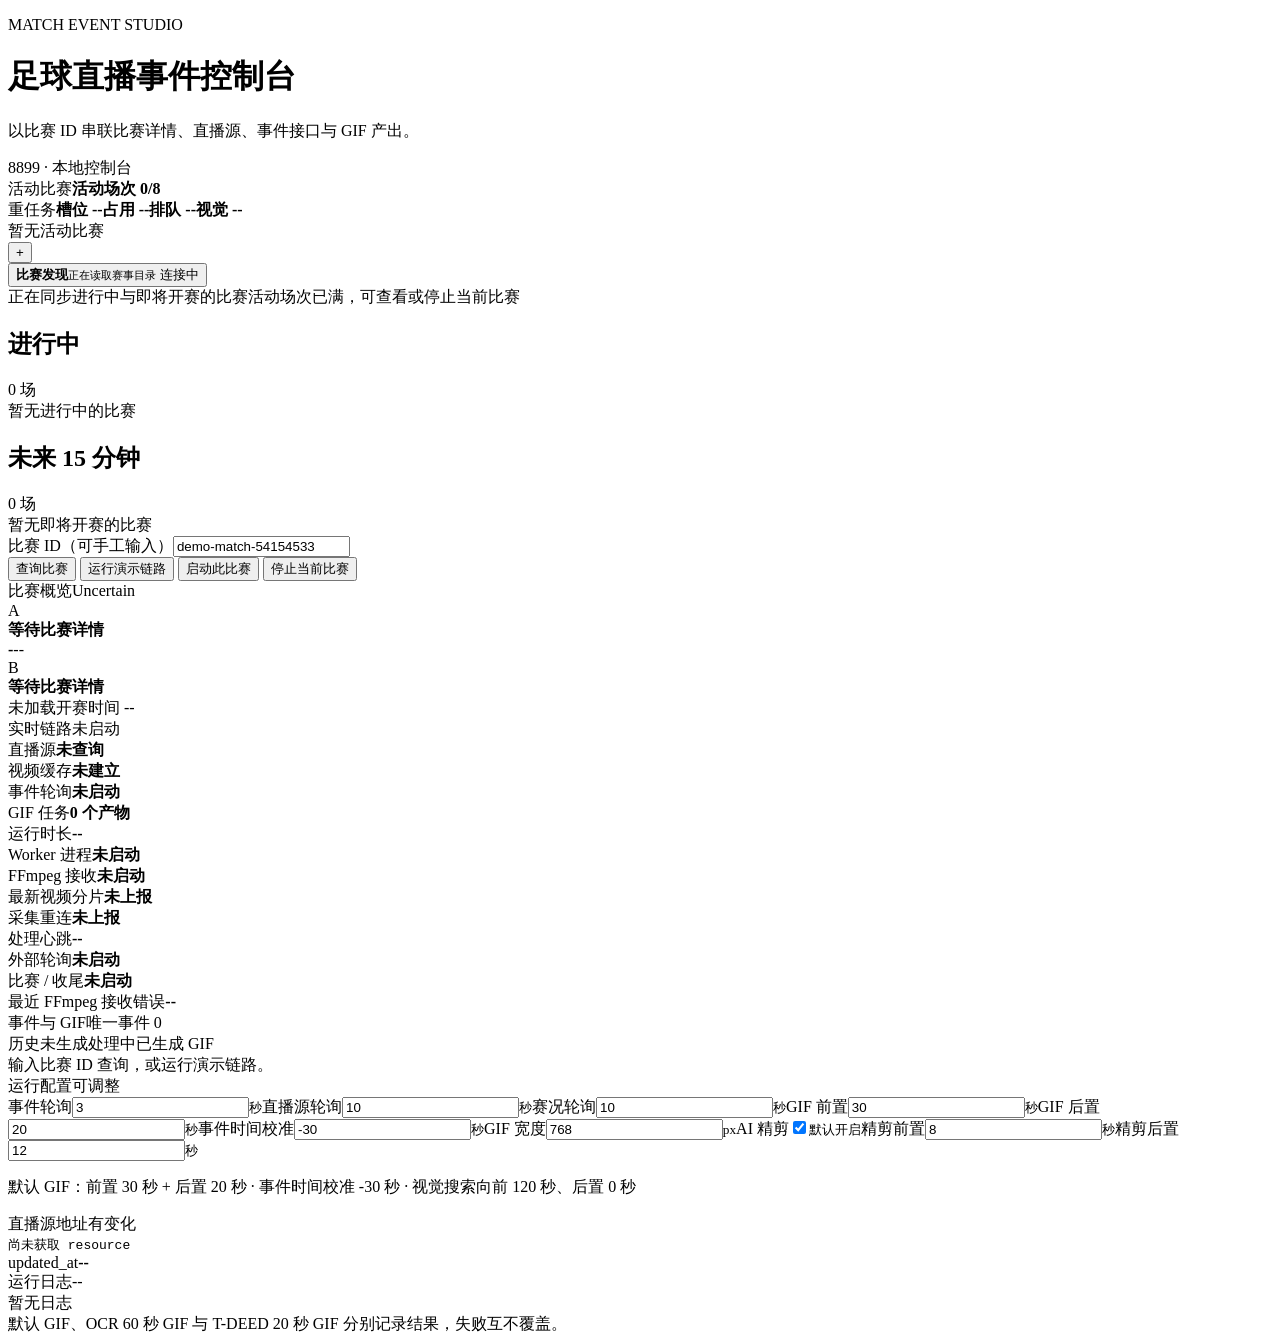
==== dashboard_static/index.html @ 3934698c "Add dual-artifact vision pipeline (OCR + T-DEED), expand pipeline runtime, dashboard, and test cover" ====
<!doctype html>
<html lang="zh-CN">
<head>
  <meta charset="utf-8">
  <meta name="viewport" content="width=device-width,initial-scale=1">
  <title>足球事件 GIF 控制台</title>
  <link rel="stylesheet" href="/static/styles.css">
  <link rel="stylesheet" href="/static/runtime.css">
</head>
<body>
  <main class="shell">
    <header class="topbar">
      <div>
        <p class="eyebrow">MATCH EVENT STUDIO</p>
        <h1>足球直播事件控制台</h1>
        <p class="subhead">以比赛 ID 串联比赛详情、直播源、事件接口与 GIF 产出。</p>
      </div>
      <div class="port-badge"><span class="dot"></span> 8899 · 本地控制台</div>
    </header>

    <section id="active-overview" class="panel activity-overview" aria-labelledby="activity-title">
      <div class="activity-head">
        <div class="activity-title"><span id="activity-title">活动比赛</span><b id="active-capacity">活动场次 0/8</b></div>
        <div id="heavy-task-summary" class="heavy-task-summary unavailable" aria-live="polite">
          <span>重任务</span><b>槽位 --</b><b>占用 --</b><b>排队 --</b><b>视觉 --</b>
        </div>
      </div>
      <div class="active-tabs-row">
        <div id="active-match-tabs" class="active-match-tabs" role="tablist" aria-label="活动比赛">
          <span class="active-tabs-empty">暂无活动比赛</span>
        </div>
        <button id="new-match-btn" class="new-match-button" type="button" aria-label="准备新比赛" title="准备新比赛">+</button>
      </div>
    </section>

    <section id="match-discovery" class="panel discovery-panel">
      <button id="discovery-toggle" class="discovery-toggle" type="button" aria-expanded="true" aria-controls="discovery-body">
        <span class="discovery-heading"><b>比赛发现</b><small id="discovery-summary">正在读取赛事目录</small></span>
        <span class="discovery-toggle-meta"><span id="discovery-health" class="discovery-health loading"><i></i>连接中</span><span class="discovery-chevron" aria-hidden="true"></span></span>
      </button>
      <div id="discovery-body" class="discovery-body">
        <div class="discovery-status-line"><span id="discovery-detail">正在同步进行中与即将开赛的比赛</span><span id="discovery-lock" class="discovery-lock hidden">活动场次已满，可查看或停止当前比赛</span></div>
        <div class="discovery-groups">
          <section class="discovery-group" aria-labelledby="playing-title">
            <div class="discovery-group-head"><h2 id="playing-title">进行中</h2><span id="playing-count">0 场</span></div>
            <div id="playing-matches" class="discovery-list"><div class="discovery-empty">暂无进行中的比赛</div></div>
          </section>
          <section class="discovery-group" aria-labelledby="upcoming-title">
            <div class="discovery-group-head"><h2 id="upcoming-title">未来 15 分钟</h2><span id="upcoming-count">0 场</span></div>
            <div id="upcoming-matches" class="discovery-list"><div class="discovery-empty">暂无即将开赛的比赛</div></div>
          </section>
        </div>
      </div>
    </section>

    <section class="control-panel">
      <div class="field wide"><label for="match-id">比赛 ID（可手工输入）</label><input id="match-id" value="demo-match-54154533" placeholder="从上方选择或输入真实 match_id"></div>
      <button id="load-btn" class="button secondary">查询比赛</button>
      <button id="demo-btn" class="button ghost">运行演示链路</button>
      <button id="start-btn" class="button primary">启动此比赛</button>
      <button id="stop-btn" class="button danger">停止当前比赛</button>
    </section>

    <div id="selection-hint" class="selection-hint hidden"></div>

    <div id="notice" class="notice hidden"></div>

    <section class="hero-grid">
      <article class="match-card panel">
        <div class="panel-head"><span>比赛概览</span><span id="match-status" class="status-pill uncertain">Uncertain</span></div>
        <div class="teams"><div class="team"><div id="team-a-logo" class="logo-placeholder">A</div><strong id="team-a">等待比赛详情</strong></div><div class="score"><b id="score">-</b><span id="match-minute">--</span></div><div class="team"><div id="team-b-logo" class="logo-placeholder">B</div><strong id="team-b">等待比赛详情</strong></div></div>
        <div class="match-meta"><span id="competition">未加载</span><span id="start-play">开赛时间 --</span></div>
      </article>
      <article class="panel health-card">
        <div class="panel-head"><span>实时链路</span><span id="worker-status" class="runtime-badge idle"><i></i>未启动</span></div>
        <div class="pipeline-steps">
          <div id="source-step" class="pipeline-step"><i></i><span>直播源</span><b id="source-health">未查询</b></div>
          <div id="buffer-step" class="pipeline-step"><i></i><span>视频缓存</span><b id="buffer-health">未建立</b></div>
          <div id="event-step" class="pipeline-step"><i></i><span>事件轮询</span><b id="event-health">未启动</b></div>
          <div id="gif-step" class="pipeline-step"><i></i><span>GIF 任务</span><b id="gif-health">0 个产物</b></div>
        </div>
        <div class="runtime-proof">
          <div><span>运行时长</span><b id="runtime-elapsed">--</b></div>
          <div><span>Worker 进程</span><b id="worker-process-health">未启动</b></div>
          <div><span>FFmpeg 接收</span><b id="ingest-health">未启动</b></div>
          <div><span>最新视频分片</span><b id="segment-age-health">未上报</b></div>
          <div><span>采集重连</span><b id="reconnect-health">未上报</b></div>
          <div><span>处理心跳</span><b id="heartbeat-at">--</b></div>
          <div><span>外部轮询</span><b id="polling-health">未启动</b></div>
          <div><span>比赛 / 收尾</span><b id="lifecycle-health">未启动</b></div>
        </div>
        <div id="ingest-error-message" class="ingest-error-message hidden"><span>最近 FFmpeg 接收错误</span><b id="ingest-error">--</b></div>
        <div id="runtime-message" class="runtime-message hidden"></div>
      </article>
    </section>

    <section class="content-grid">
      <article class="panel events-panel"><div class="panel-head"><span>事件与 GIF</span><span id="event-count" class="muted">唯一事件 0</span></div><div class="event-legend"><span><i class="history-dot"></i>历史未生成</span><span><i class="task-dot"></i>处理中</span><span><i class="ready-dot"></i>已生成 GIF</span></div><div id="events" class="events-list"><div class="empty">输入比赛 ID 查询，或运行演示链路。</div></div></article>
      <aside class="side-stack">
        <article class="panel settings"><div class="panel-head"><span>运行配置</span><span class="muted">可调整</span></div><div class="settings-grid"><label>事件轮询<input id="event-poll" type="number" value="3" min="1" step="1"><small>秒</small></label><label>直播源轮询<input id="source-poll" type="number" value="10" min="1" step="1"><small>秒</small></label><label>赛况轮询<input id="detail-poll" type="number" value="10" min="1" step="1"><small>秒</small></label><label>GIF 前置<input id="before" type="number" value="30" min="0" step="1"><small>秒</small></label><label>GIF 后置<input id="after" type="number" value="20" min="1" step="1"><small>秒</small></label><label>事件时间校准<input id="event-offset" type="number" value="-30" step="0.5"><small>秒</small></label><label>GIF 宽度<input id="width" type="number" value="768" min="160" step="16"><small>px</small></label><label class="vision-toggle">AI 精剪<input id="vision-enabled" type="checkbox" checked><small id="vision-state">默认开启</small></label><label>精剪前置<input id="vision-before" type="number" value="8" min="0" step="1"><small>秒</small></label><label>精剪后置<input id="vision-after" type="number" value="12" min="1" step="1"><small>秒</small></label></div><p class="config-note">默认 GIF：前置 30 秒 + 后置 20 秒 · 事件时间校准 -30 秒 · 视觉搜索向前 120 秒、后置 0 秒</p></article>
        <article class="panel source-panel"><div class="panel-head"><span>直播源</span><span id="source-change" class="warning hidden">地址有变化</span></div><code id="resource">尚未获取 resource</code><div class="source-meta"><span>updated_at</span><b id="updated-at">--</b></div></article>
      </aside>
    </section>

    <section class="panel logs-panel"><div class="panel-head"><span>运行日志</span><span id="last-refresh" class="muted">--</span></div><div id="logs" class="logs"><div class="empty">暂无日志</div></div></section>
    <footer>默认 GIF、OCR 60 秒 GIF 与 T-DEED 20 秒 GIF 分别记录结果，失败互不覆盖。</footer>
  </main>
  <script src="/static/app.js"></script>
</body>
</html>
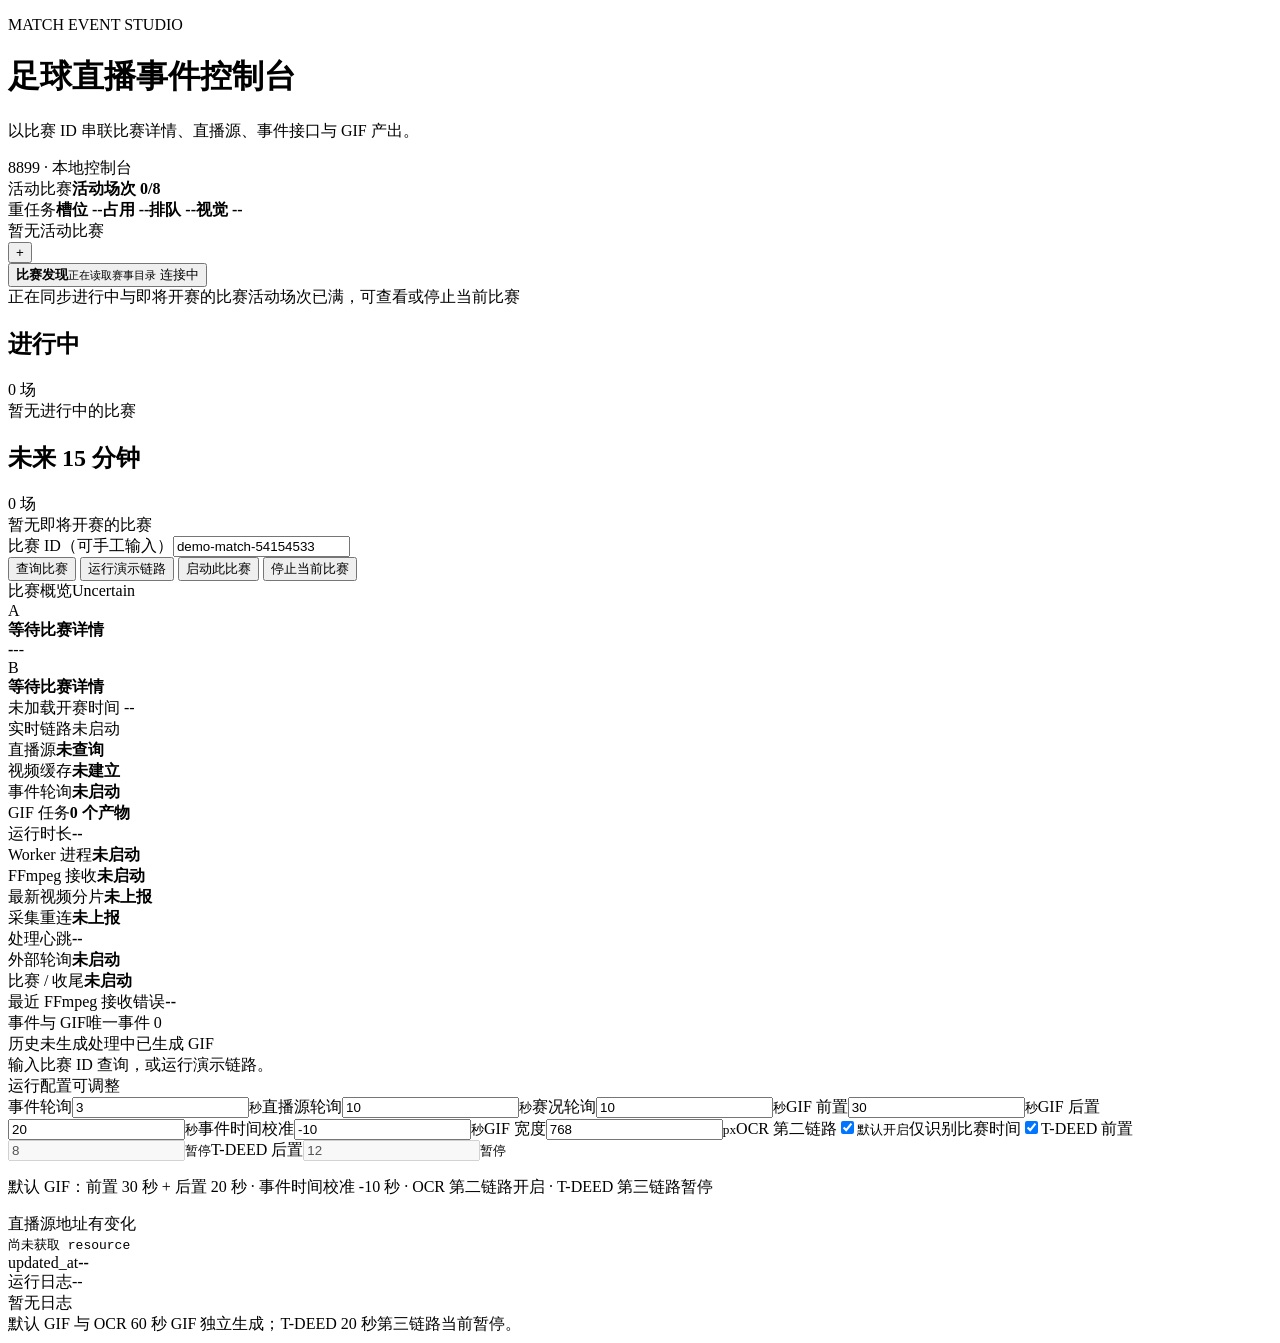
==== commit e1855fa1: "Enhance OCR progressive scan with adaptive deadline policies and comprehensive error handling - Add " ====
--- a/dashboard_static/index.html
+++ b/dashboard_static/index.html
@@ -97,13 +97,13 @@
     <section class="content-grid">
       <article class="panel events-panel"><div class="panel-head"><span>事件与 GIF</span><span id="event-count" class="muted">唯一事件 0</span></div><div class="event-legend"><span><i class="history-dot"></i>历史未生成</span><span><i class="task-dot"></i>处理中</span><span><i class="ready-dot"></i>已生成 GIF</span></div><div id="events" class="events-list"><div class="empty">输入比赛 ID 查询，或运行演示链路。</div></div></article>
       <aside class="side-stack">
-        <article class="panel settings"><div class="panel-head"><span>运行配置</span><span class="muted">可调整</span></div><div class="settings-grid"><label>事件轮询<input id="event-poll" type="number" value="3" min="1" step="1"><small>秒</small></label><label>直播源轮询<input id="source-poll" type="number" value="10" min="1" step="1"><small>秒</small></label><label>赛况轮询<input id="detail-poll" type="number" value="10" min="1" step="1"><small>秒</small></label><label>GIF 前置<input id="before" type="number" value="30" min="0" step="1"><small>秒</small></label><label>GIF 后置<input id="after" type="number" value="20" min="1" step="1"><small>秒</small></label><label>事件时间校准<input id="event-offset" type="number" value="-30" step="0.5"><small>秒</small></label><label>GIF 宽度<input id="width" type="number" value="768" min="160" step="16"><small>px</small></label><label class="vision-toggle">AI 精剪<input id="vision-enabled" type="checkbox" checked><small id="vision-state">默认开启</small></label><label>精剪前置<input id="vision-before" type="number" value="8" min="0" step="1"><small>秒</small></label><label>精剪后置<input id="vision-after" type="number" value="12" min="1" step="1"><small>秒</small></label></div><p class="config-note">默认 GIF：前置 30 秒 + 后置 20 秒 · 事件时间校准 -30 秒 · 视觉搜索向前 120 秒、后置 0 秒</p></article>
+        <article class="panel settings"><div class="panel-head"><span>运行配置</span><span class="muted">可调整</span></div><div class="settings-grid"><label>事件轮询<input id="event-poll" type="number" value="3" min="1" step="1"><small>秒</small></label><label>直播源轮询<input id="source-poll" type="number" value="10" min="1" step="1"><small>秒</small></label><label>赛况轮询<input id="detail-poll" type="number" value="10" min="1" step="1"><small>秒</small></label><label>GIF 前置<input id="before" type="number" value="30" min="0" step="1"><small>秒</small></label><label>GIF 后置<input id="after" type="number" value="20" min="1" step="1"><small>秒</small></label><label>事件时间校准<input id="event-offset" type="number" value="-10" step="0.5"><small>秒</small></label><label>GIF 宽度<input id="width" type="number" value="768" min="160" step="16"><small>px</small></label><label class="vision-toggle">OCR 第二链路<input id="vision-enabled" type="checkbox" checked><small id="vision-state">默认开启</small></label><label class="vision-toggle">仅识别比赛时间<input id="vision-clock-only" type="checkbox" checked><small id="vision-clock-only-state"></small></label><label>T-DEED 前置<input id="vision-before" type="number" value="8" min="0" step="1" disabled><small>暂停</small></label><label>T-DEED 后置<input id="vision-after" type="number" value="12" min="1" step="1" disabled><small>暂停</small></label></div><p class="config-note">默认 GIF：前置 30 秒 + 后置 20 秒 · 事件时间校准 -10 秒 · OCR 第二链路开启 · T-DEED 第三链路暂停</p></article>
         <article class="panel source-panel"><div class="panel-head"><span>直播源</span><span id="source-change" class="warning hidden">地址有变化</span></div><code id="resource">尚未获取 resource</code><div class="source-meta"><span>updated_at</span><b id="updated-at">--</b></div></article>
       </aside>
     </section>
 
     <section class="panel logs-panel"><div class="panel-head"><span>运行日志</span><span id="last-refresh" class="muted">--</span></div><div id="logs" class="logs"><div class="empty">暂无日志</div></div></section>
-    <footer>默认 GIF、OCR 60 秒 GIF 与 T-DEED 20 秒 GIF 分别记录结果，失败互不覆盖。</footer>
+    <footer>默认 GIF 与 OCR 60 秒 GIF 独立生成；T-DEED 20 秒第三链路当前暂停。</footer>
   </main>
   <script src="/static/app.js"></script>
 </body>
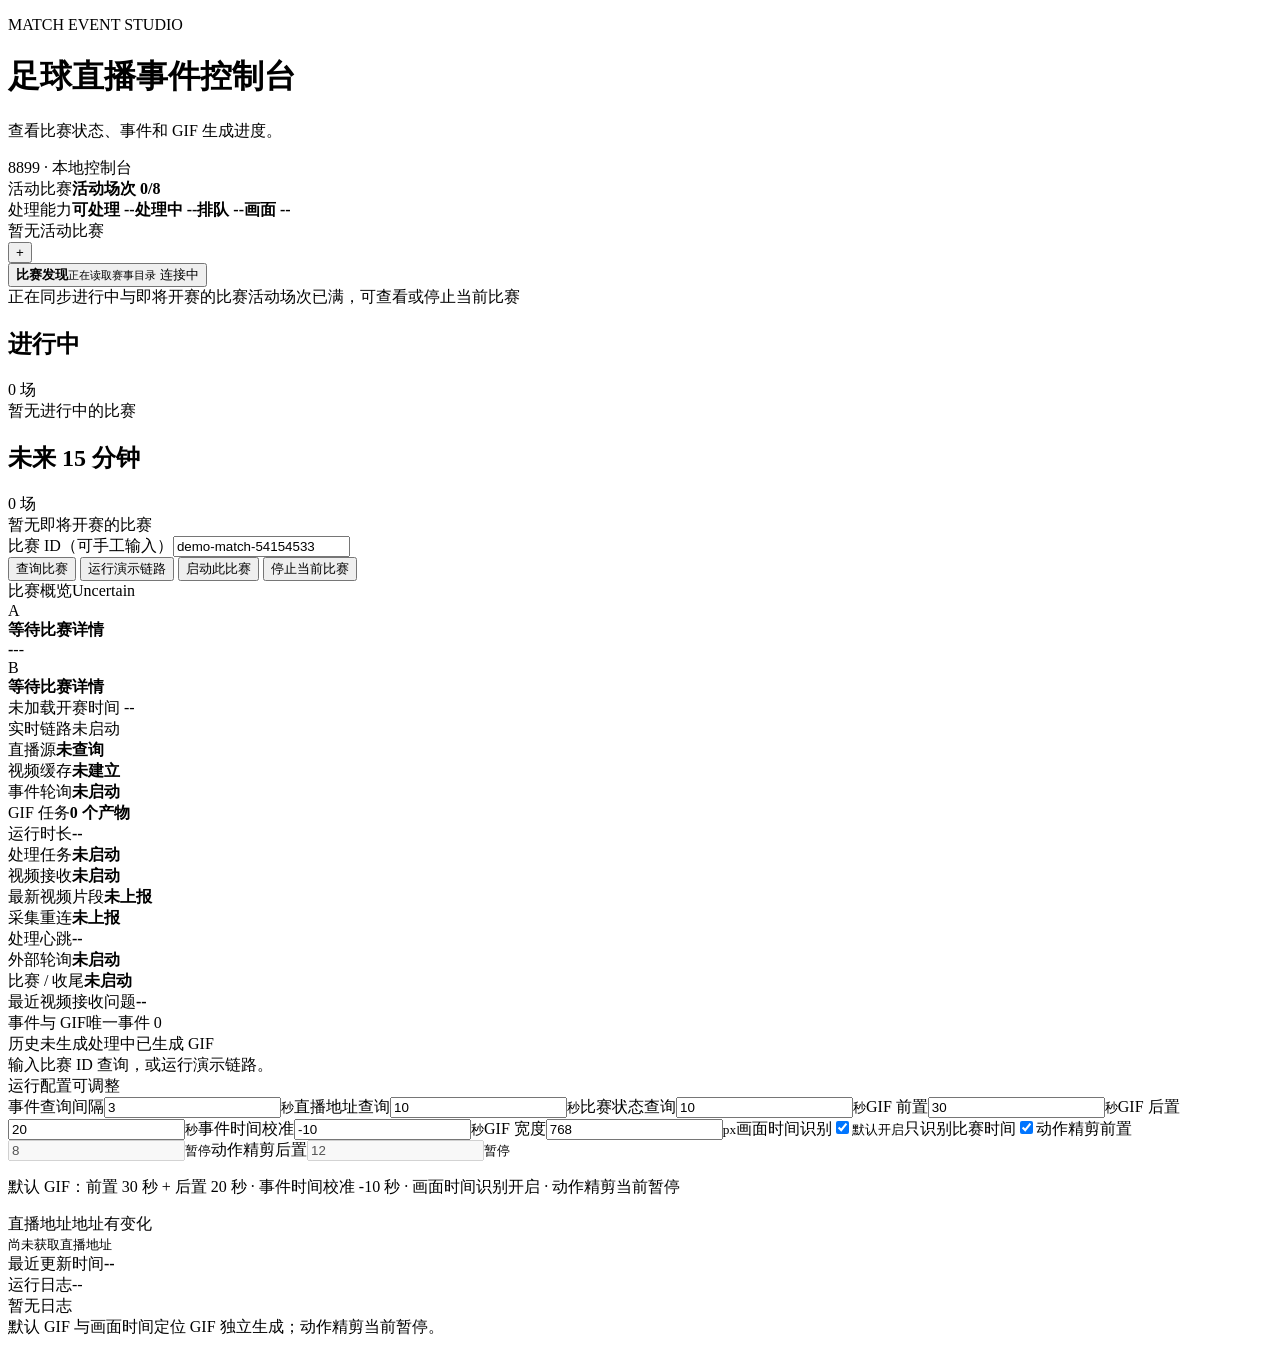
==== commit 5bce6c34: "Expand OCR failure mode handling, dashboard UI, and test coverage" ====
--- a/dashboard_static/index.html
+++ b/dashboard_static/index.html
@@ -13,7 +13,7 @@
       <div>
         <p class="eyebrow">MATCH EVENT STUDIO</p>
         <h1>足球直播事件控制台</h1>
-        <p class="subhead">以比赛 ID 串联比赛详情、直播源、事件接口与 GIF 产出。</p>
+        <p class="subhead">查看比赛状态、事件和 GIF 生成进度。</p>
       </div>
       <div class="port-badge"><span class="dot"></span> 8899 · 本地控制台</div>
     </header>
@@ -22,7 +22,7 @@
       <div class="activity-head">
         <div class="activity-title"><span id="activity-title">活动比赛</span><b id="active-capacity">活动场次 0/8</b></div>
         <div id="heavy-task-summary" class="heavy-task-summary unavailable" aria-live="polite">
-          <span>重任务</span><b>槽位 --</b><b>占用 --</b><b>排队 --</b><b>视觉 --</b>
+          <span>处理能力</span><b>可处理 --</b><b>处理中 --</b><b>排队 --</b><b>画面 --</b>
         </div>
       </div>
       <div class="active-tabs-row">
@@ -81,15 +81,15 @@
         </div>
         <div class="runtime-proof">
           <div><span>运行时长</span><b id="runtime-elapsed">--</b></div>
-          <div><span>Worker 进程</span><b id="worker-process-health">未启动</b></div>
-          <div><span>FFmpeg 接收</span><b id="ingest-health">未启动</b></div>
-          <div><span>最新视频分片</span><b id="segment-age-health">未上报</b></div>
+          <div><span>处理任务</span><b id="worker-process-health">未启动</b></div>
+          <div><span>视频接收</span><b id="ingest-health">未启动</b></div>
+          <div><span>最新视频片段</span><b id="segment-age-health">未上报</b></div>
           <div><span>采集重连</span><b id="reconnect-health">未上报</b></div>
           <div><span>处理心跳</span><b id="heartbeat-at">--</b></div>
           <div><span>外部轮询</span><b id="polling-health">未启动</b></div>
           <div><span>比赛 / 收尾</span><b id="lifecycle-health">未启动</b></div>
         </div>
-        <div id="ingest-error-message" class="ingest-error-message hidden"><span>最近 FFmpeg 接收错误</span><b id="ingest-error">--</b></div>
+        <div id="ingest-error-message" class="ingest-error-message hidden"><span>最近视频接收问题</span><b id="ingest-error">--</b></div>
         <div id="runtime-message" class="runtime-message hidden"></div>
       </article>
     </section>
@@ -97,13 +97,13 @@
     <section class="content-grid">
       <article class="panel events-panel"><div class="panel-head"><span>事件与 GIF</span><span id="event-count" class="muted">唯一事件 0</span></div><div class="event-legend"><span><i class="history-dot"></i>历史未生成</span><span><i class="task-dot"></i>处理中</span><span><i class="ready-dot"></i>已生成 GIF</span></div><div id="events" class="events-list"><div class="empty">输入比赛 ID 查询，或运行演示链路。</div></div></article>
       <aside class="side-stack">
-        <article class="panel settings"><div class="panel-head"><span>运行配置</span><span class="muted">可调整</span></div><div class="settings-grid"><label>事件轮询<input id="event-poll" type="number" value="3" min="1" step="1"><small>秒</small></label><label>直播源轮询<input id="source-poll" type="number" value="10" min="1" step="1"><small>秒</small></label><label>赛况轮询<input id="detail-poll" type="number" value="10" min="1" step="1"><small>秒</small></label><label>GIF 前置<input id="before" type="number" value="30" min="0" step="1"><small>秒</small></label><label>GIF 后置<input id="after" type="number" value="20" min="1" step="1"><small>秒</small></label><label>事件时间校准<input id="event-offset" type="number" value="-10" step="0.5"><small>秒</small></label><label>GIF 宽度<input id="width" type="number" value="768" min="160" step="16"><small>px</small></label><label class="vision-toggle">OCR 第二链路<input id="vision-enabled" type="checkbox" checked><small id="vision-state">默认开启</small></label><label class="vision-toggle">仅识别比赛时间<input id="vision-clock-only" type="checkbox" checked><small id="vision-clock-only-state"></small></label><label>T-DEED 前置<input id="vision-before" type="number" value="8" min="0" step="1" disabled><small>暂停</small></label><label>T-DEED 后置<input id="vision-after" type="number" value="12" min="1" step="1" disabled><small>暂停</small></label></div><p class="config-note">默认 GIF：前置 30 秒 + 后置 20 秒 · 事件时间校准 -10 秒 · OCR 第二链路开启 · T-DEED 第三链路暂停</p></article>
-        <article class="panel source-panel"><div class="panel-head"><span>直播源</span><span id="source-change" class="warning hidden">地址有变化</span></div><code id="resource">尚未获取 resource</code><div class="source-meta"><span>updated_at</span><b id="updated-at">--</b></div></article>
+        <article class="panel settings"><div class="panel-head"><span>运行配置</span><span class="muted">可调整</span></div><div class="settings-grid"><label>事件查询间隔<input id="event-poll" type="number" value="3" min="1" step="1"><small>秒</small></label><label>直播地址查询<input id="source-poll" type="number" value="10" min="1" step="1"><small>秒</small></label><label>比赛状态查询<input id="detail-poll" type="number" value="10" min="1" step="1"><small>秒</small></label><label>GIF 前置<input id="before" type="number" value="30" min="0" step="1"><small>秒</small></label><label>GIF 后置<input id="after" type="number" value="20" min="1" step="1"><small>秒</small></label><label>事件时间校准<input id="event-offset" type="number" value="-10" step="0.5"><small>秒</small></label><label>GIF 宽度<input id="width" type="number" value="768" min="160" step="16"><small>px</small></label><label class="vision-toggle">画面时间识别<input id="vision-enabled" type="checkbox" checked><small id="vision-state">默认开启</small></label><label class="vision-toggle">只识别比赛时间<input id="vision-clock-only" type="checkbox" checked><small id="vision-clock-only-state"></small></label><label>动作精剪前置<input id="vision-before" type="number" value="8" min="0" step="1" disabled><small>暂停</small></label><label>动作精剪后置<input id="vision-after" type="number" value="12" min="1" step="1" disabled><small>暂停</small></label></div><p class="config-note">默认 GIF：前置 30 秒 + 后置 20 秒 · 事件时间校准 -10 秒 · 画面时间识别开启 · 动作精剪当前暂停</p></article>
+        <article class="panel source-panel"><div class="panel-head"><span>直播地址</span><span id="source-change" class="warning hidden">地址有变化</span></div><code id="resource">尚未获取直播地址</code><div class="source-meta"><span>最近更新时间</span><b id="updated-at">--</b></div></article>
       </aside>
     </section>
 
     <section class="panel logs-panel"><div class="panel-head"><span>运行日志</span><span id="last-refresh" class="muted">--</span></div><div id="logs" class="logs"><div class="empty">暂无日志</div></div></section>
-    <footer>默认 GIF 与 OCR 60 秒 GIF 独立生成；T-DEED 20 秒第三链路当前暂停。</footer>
+    <footer>默认 GIF 与画面时间定位 GIF 独立生成；动作精剪当前暂停。</footer>
   </main>
   <script src="/static/app.js"></script>
 </body>
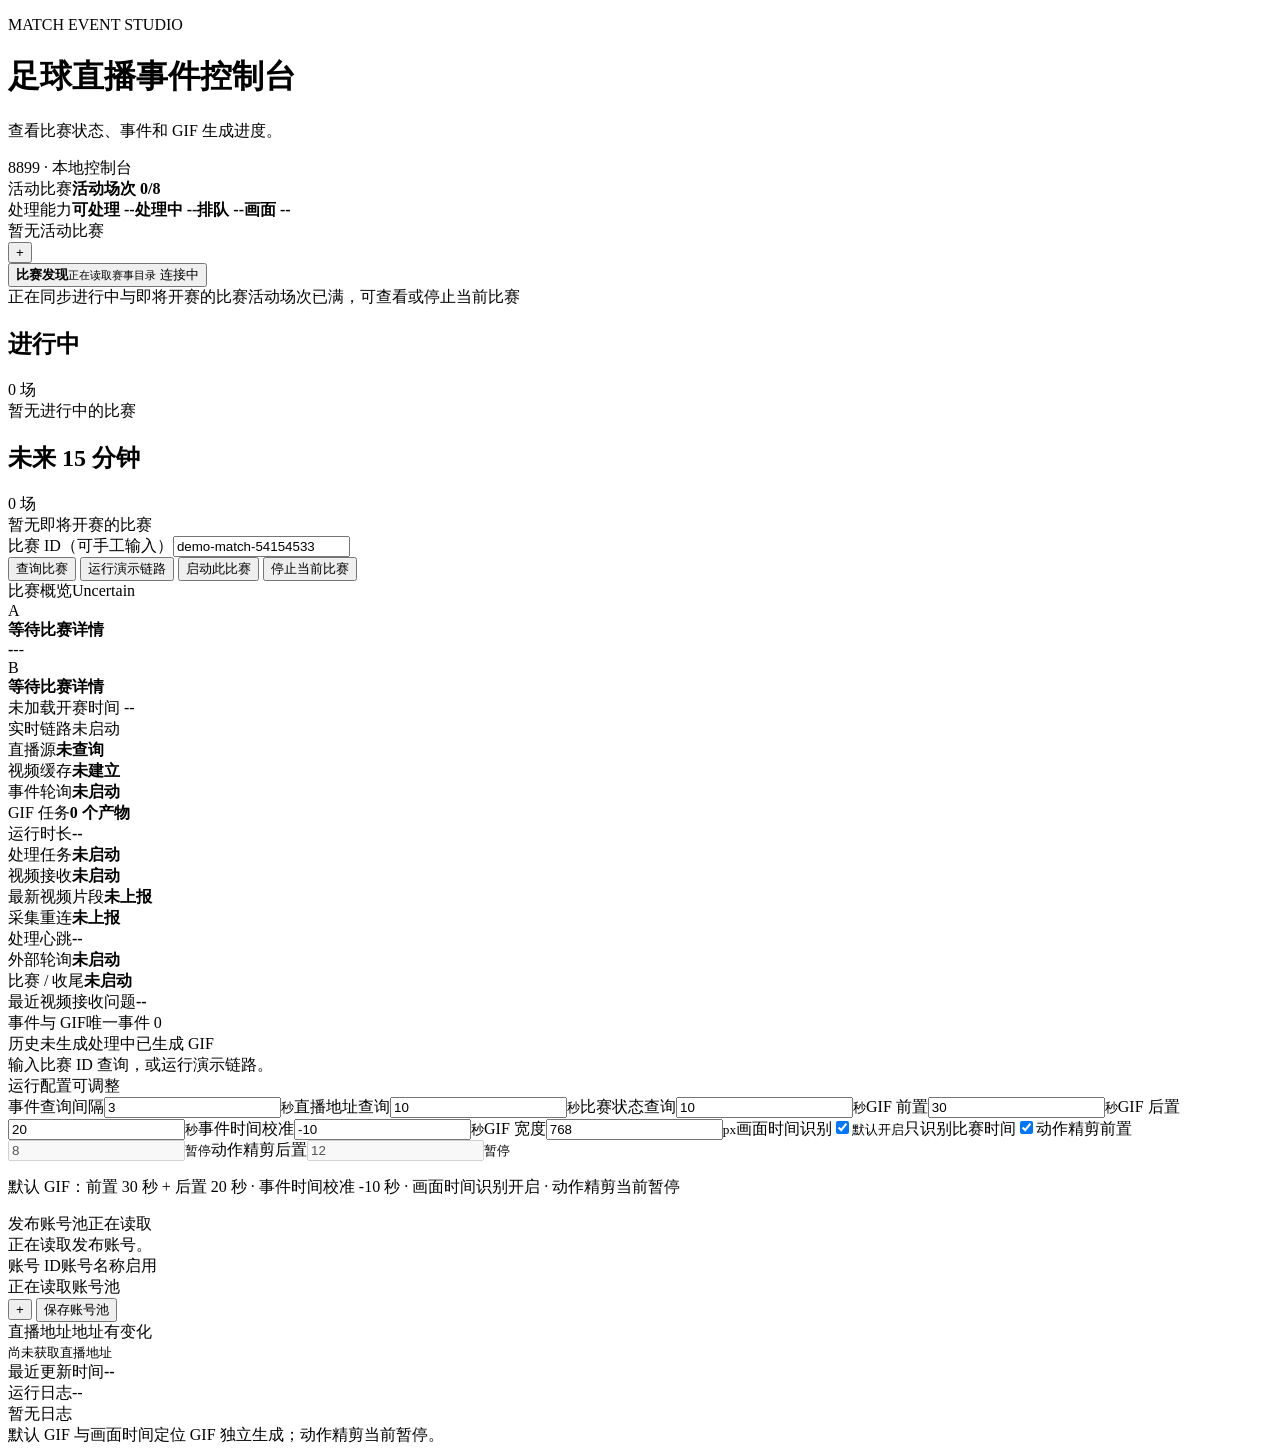
==== commit 4344e3be: "Complete GIF publication delivery and cover flow" ====
--- a/dashboard_static/index.html
+++ b/dashboard_static/index.html
@@ -91,6 +91,7 @@
         </div>
         <div id="ingest-error-message" class="ingest-error-message hidden"><span>最近视频接收问题</span><b id="ingest-error">--</b></div>
         <div id="runtime-message" class="runtime-message hidden"></div>
+        <div id="runtime-issues" class="runtime-issues hidden" aria-live="polite"></div>
       </article>
     </section>
 
@@ -98,6 +99,16 @@
       <article class="panel events-panel"><div class="panel-head"><span>事件与 GIF</span><span id="event-count" class="muted">唯一事件 0</span></div><div class="event-legend"><span><i class="history-dot"></i>历史未生成</span><span><i class="task-dot"></i>处理中</span><span><i class="ready-dot"></i>已生成 GIF</span></div><div id="events" class="events-list"><div class="empty">输入比赛 ID 查询，或运行演示链路。</div></div></article>
       <aside class="side-stack">
         <article class="panel settings"><div class="panel-head"><span>运行配置</span><span class="muted">可调整</span></div><div class="settings-grid"><label>事件查询间隔<input id="event-poll" type="number" value="3" min="1" step="1"><small>秒</small></label><label>直播地址查询<input id="source-poll" type="number" value="10" min="1" step="1"><small>秒</small></label><label>比赛状态查询<input id="detail-poll" type="number" value="10" min="1" step="1"><small>秒</small></label><label>GIF 前置<input id="before" type="number" value="30" min="0" step="1"><small>秒</small></label><label>GIF 后置<input id="after" type="number" value="20" min="1" step="1"><small>秒</small></label><label>事件时间校准<input id="event-offset" type="number" value="-10" step="0.5"><small>秒</small></label><label>GIF 宽度<input id="width" type="number" value="768" min="160" step="16"><small>px</small></label><label class="vision-toggle">画面时间识别<input id="vision-enabled" type="checkbox" checked><small id="vision-state">默认开启</small></label><label class="vision-toggle">只识别比赛时间<input id="vision-clock-only" type="checkbox" checked><small id="vision-clock-only-state"></small></label><label>动作精剪前置<input id="vision-before" type="number" value="8" min="0" step="1" disabled><small>暂停</small></label><label>动作精剪后置<input id="vision-after" type="number" value="12" min="1" step="1" disabled><small>暂停</small></label></div><p class="config-note">默认 GIF：前置 30 秒 + 后置 20 秒 · 事件时间校准 -10 秒 · 画面时间识别开启 · 动作精剪当前暂停</p></article>
+        <article class="panel publish-accounts-panel" aria-labelledby="publish-accounts-title">
+          <div class="panel-head"><span id="publish-accounts-title">发布账号池</span><span id="publish-account-count" class="muted">正在读取</span></div>
+          <div id="publish-account-message" class="publish-account-message" role="status">正在读取发布账号。</div>
+          <div class="publish-account-columns" aria-hidden="true"><span>账号 ID</span><span>账号名称</span><span>启用</span><span></span></div>
+          <div id="publish-account-list" class="publish-account-list"><div class="publish-account-empty">正在读取账号池</div></div>
+          <div class="publish-account-toolbar">
+            <button id="publish-account-add" class="account-icon-button" type="button" aria-label="新增发布账号" title="新增发布账号">+</button>
+            <button id="publish-account-save" class="button secondary account-save-button" type="button">保存账号池</button>
+          </div>
+        </article>
         <article class="panel source-panel"><div class="panel-head"><span>直播地址</span><span id="source-change" class="warning hidden">地址有变化</span></div><code id="resource">尚未获取直播地址</code><div class="source-meta"><span>最近更新时间</span><b id="updated-at">--</b></div></article>
       </aside>
     </section>
@@ -105,6 +116,7 @@
     <section class="panel logs-panel"><div class="panel-head"><span>运行日志</span><span id="last-refresh" class="muted">--</span></div><div id="logs" class="logs"><div class="empty">暂无日志</div></div></section>
     <footer>默认 GIF 与画面时间定位 GIF 独立生成；动作精剪当前暂停。</footer>
   </main>
+  <script src="/static/error_messages.js"></script>
   <script src="/static/app.js"></script>
 </body>
 </html>
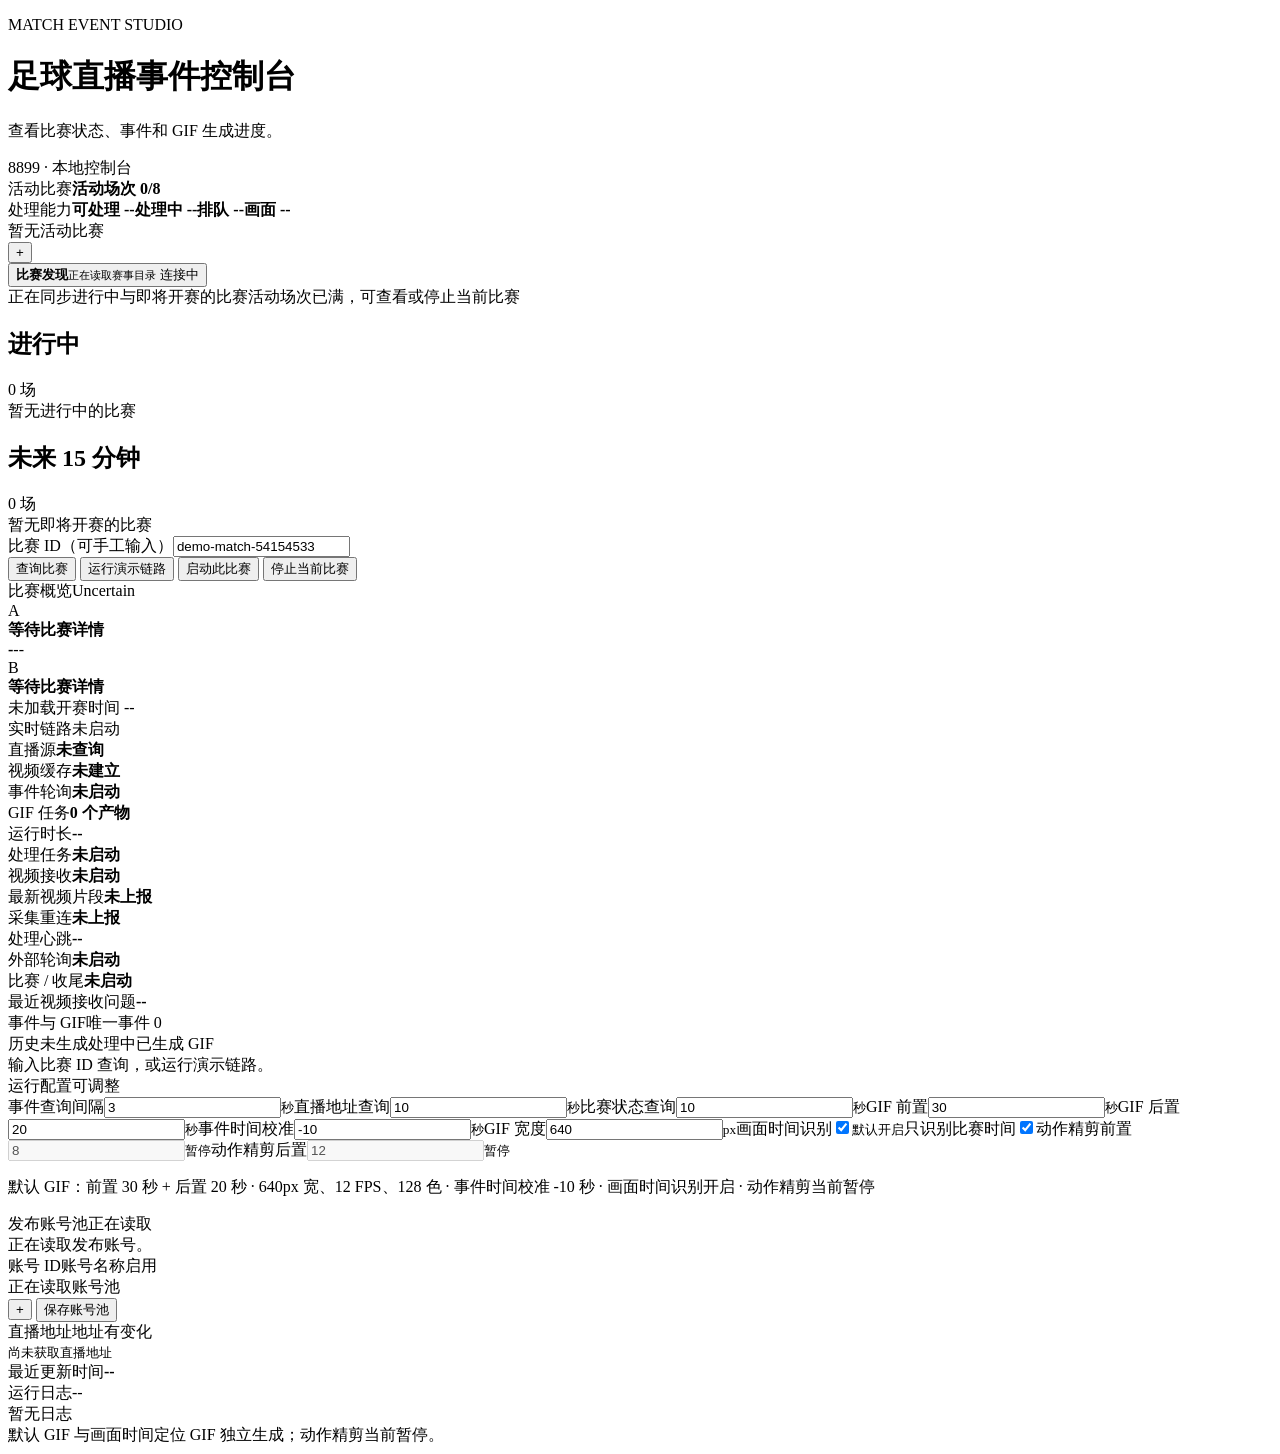
==== commit 41872d53: "Lower default GIF encoding profile" ====
--- a/dashboard_static/index.html
+++ b/dashboard_static/index.html
@@ -98,7 +98,7 @@
     <section class="content-grid">
       <article class="panel events-panel"><div class="panel-head"><span>事件与 GIF</span><span id="event-count" class="muted">唯一事件 0</span></div><div class="event-legend"><span><i class="history-dot"></i>历史未生成</span><span><i class="task-dot"></i>处理中</span><span><i class="ready-dot"></i>已生成 GIF</span></div><div id="events" class="events-list"><div class="empty">输入比赛 ID 查询，或运行演示链路。</div></div></article>
       <aside class="side-stack">
-        <article class="panel settings"><div class="panel-head"><span>运行配置</span><span class="muted">可调整</span></div><div class="settings-grid"><label>事件查询间隔<input id="event-poll" type="number" value="3" min="1" step="1"><small>秒</small></label><label>直播地址查询<input id="source-poll" type="number" value="10" min="1" step="1"><small>秒</small></label><label>比赛状态查询<input id="detail-poll" type="number" value="10" min="1" step="1"><small>秒</small></label><label>GIF 前置<input id="before" type="number" value="30" min="0" step="1"><small>秒</small></label><label>GIF 后置<input id="after" type="number" value="20" min="1" step="1"><small>秒</small></label><label>事件时间校准<input id="event-offset" type="number" value="-10" step="0.5"><small>秒</small></label><label>GIF 宽度<input id="width" type="number" value="768" min="160" step="16"><small>px</small></label><label class="vision-toggle">画面时间识别<input id="vision-enabled" type="checkbox" checked><small id="vision-state">默认开启</small></label><label class="vision-toggle">只识别比赛时间<input id="vision-clock-only" type="checkbox" checked><small id="vision-clock-only-state"></small></label><label>动作精剪前置<input id="vision-before" type="number" value="8" min="0" step="1" disabled><small>暂停</small></label><label>动作精剪后置<input id="vision-after" type="number" value="12" min="1" step="1" disabled><small>暂停</small></label></div><p class="config-note">默认 GIF：前置 30 秒 + 后置 20 秒 · 事件时间校准 -10 秒 · 画面时间识别开启 · 动作精剪当前暂停</p></article>
+        <article class="panel settings"><div class="panel-head"><span>运行配置</span><span class="muted">可调整</span></div><div class="settings-grid"><label>事件查询间隔<input id="event-poll" type="number" value="3" min="1" step="1"><small>秒</small></label><label>直播地址查询<input id="source-poll" type="number" value="10" min="1" step="1"><small>秒</small></label><label>比赛状态查询<input id="detail-poll" type="number" value="10" min="1" step="1"><small>秒</small></label><label>GIF 前置<input id="before" type="number" value="30" min="0" step="1"><small>秒</small></label><label>GIF 后置<input id="after" type="number" value="20" min="1" step="1"><small>秒</small></label><label>事件时间校准<input id="event-offset" type="number" value="-10" step="0.5"><small>秒</small></label><label>GIF 宽度<input id="width" type="number" value="640" min="160" step="16"><small>px</small></label><label class="vision-toggle">画面时间识别<input id="vision-enabled" type="checkbox" checked><small id="vision-state">默认开启</small></label><label class="vision-toggle">只识别比赛时间<input id="vision-clock-only" type="checkbox" checked><small id="vision-clock-only-state"></small></label><label>动作精剪前置<input id="vision-before" type="number" value="8" min="0" step="1" disabled><small>暂停</small></label><label>动作精剪后置<input id="vision-after" type="number" value="12" min="1" step="1" disabled><small>暂停</small></label></div><p class="config-note">默认 GIF：前置 30 秒 + 后置 20 秒 · 640px 宽、12 FPS、128 色 · 事件时间校准 -10 秒 · 画面时间识别开启 · 动作精剪当前暂停</p></article>
         <article class="panel publish-accounts-panel" aria-labelledby="publish-accounts-title">
           <div class="panel-head"><span id="publish-accounts-title">发布账号池</span><span id="publish-account-count" class="muted">正在读取</span></div>
           <div id="publish-account-message" class="publish-account-message" role="status">正在读取发布账号。</div>
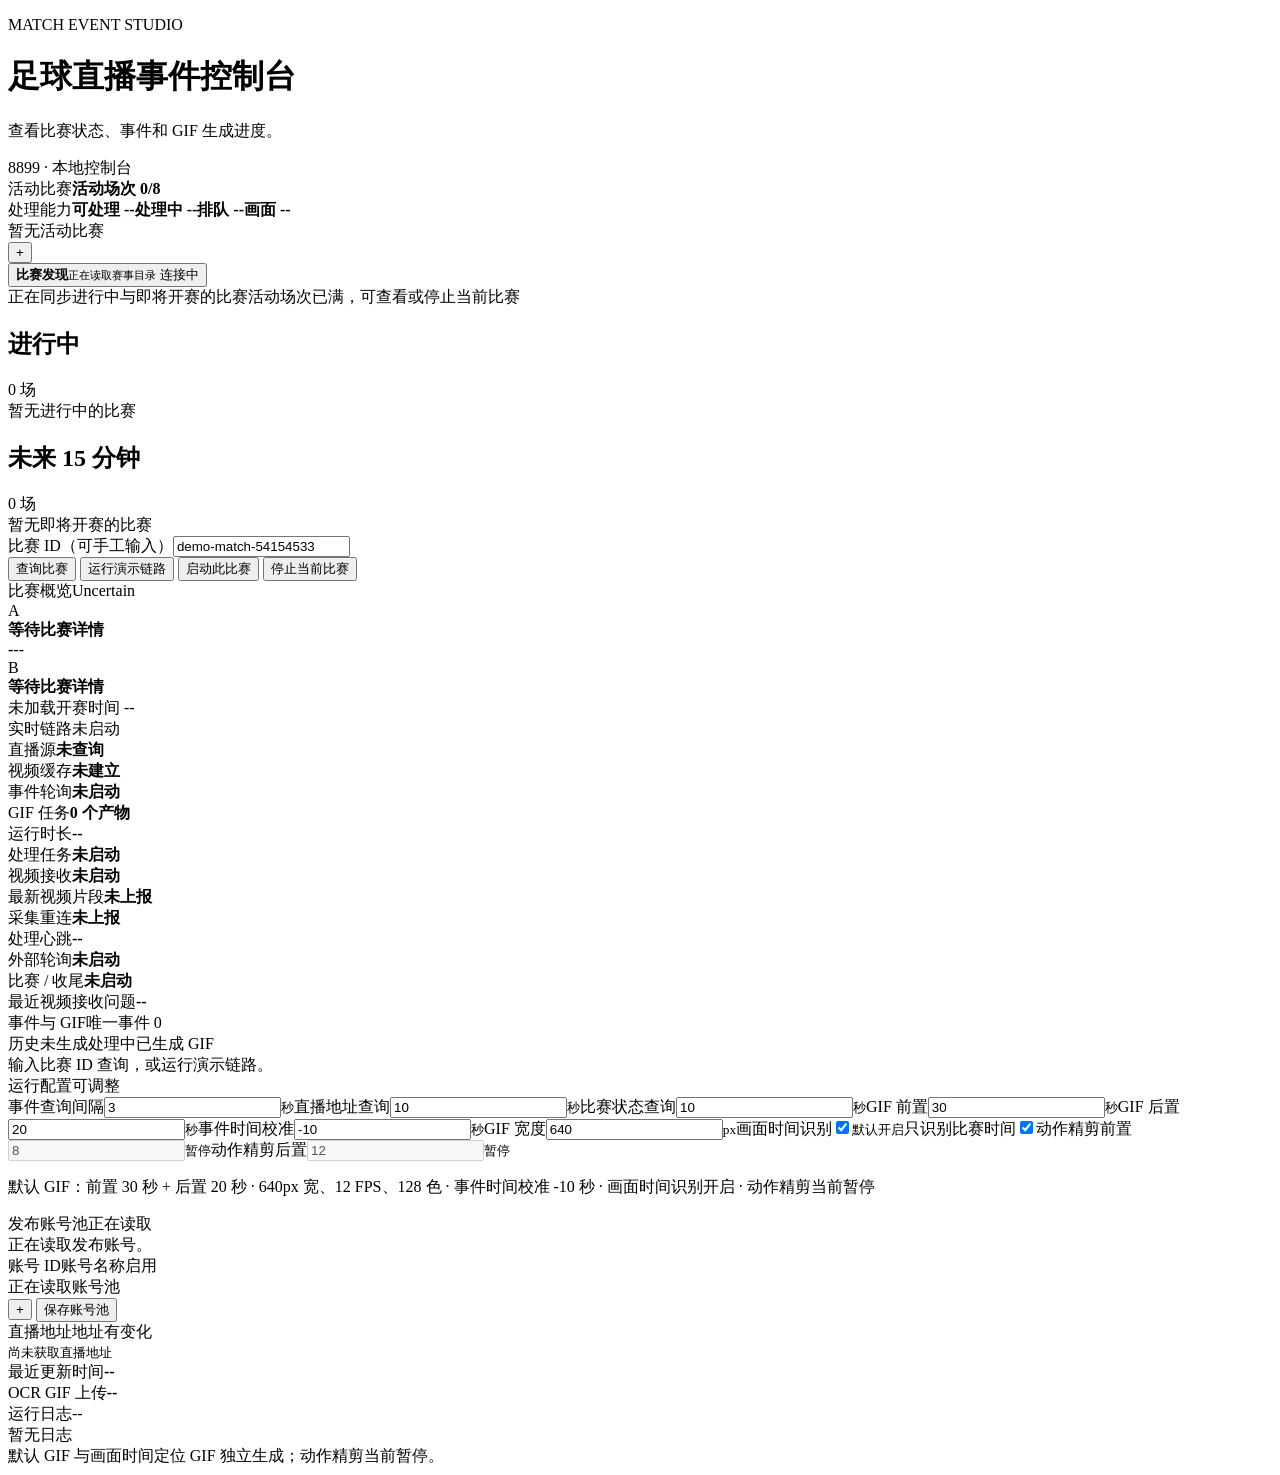
==== commit 5ce79bbf: "Add open-platform client, article publishing, and OCR worker updates Extend dashboard, article draft" ====
--- a/dashboard_static/index.html
+++ b/dashboard_static/index.html
@@ -109,7 +109,7 @@
             <button id="publish-account-save" class="button secondary account-save-button" type="button">保存账号池</button>
           </div>
         </article>
-        <article class="panel source-panel"><div class="panel-head"><span>直播地址</span><span id="source-change" class="warning hidden">地址有变化</span></div><code id="resource">尚未获取直播地址</code><div class="source-meta"><span>最近更新时间</span><b id="updated-at">--</b></div></article>
+        <article class="panel source-panel"><div class="panel-head"><span>直播地址</span><span id="source-change" class="warning hidden">地址有变化</span></div><code id="resource">尚未获取直播地址</code><div class="source-meta"><span>最近更新时间</span><b id="updated-at">--</b></div><div class="source-meta"><span>OCR GIF 上传</span><b id="ocr-upload-backend">--</b></div></article>
       </aside>
     </section>
 
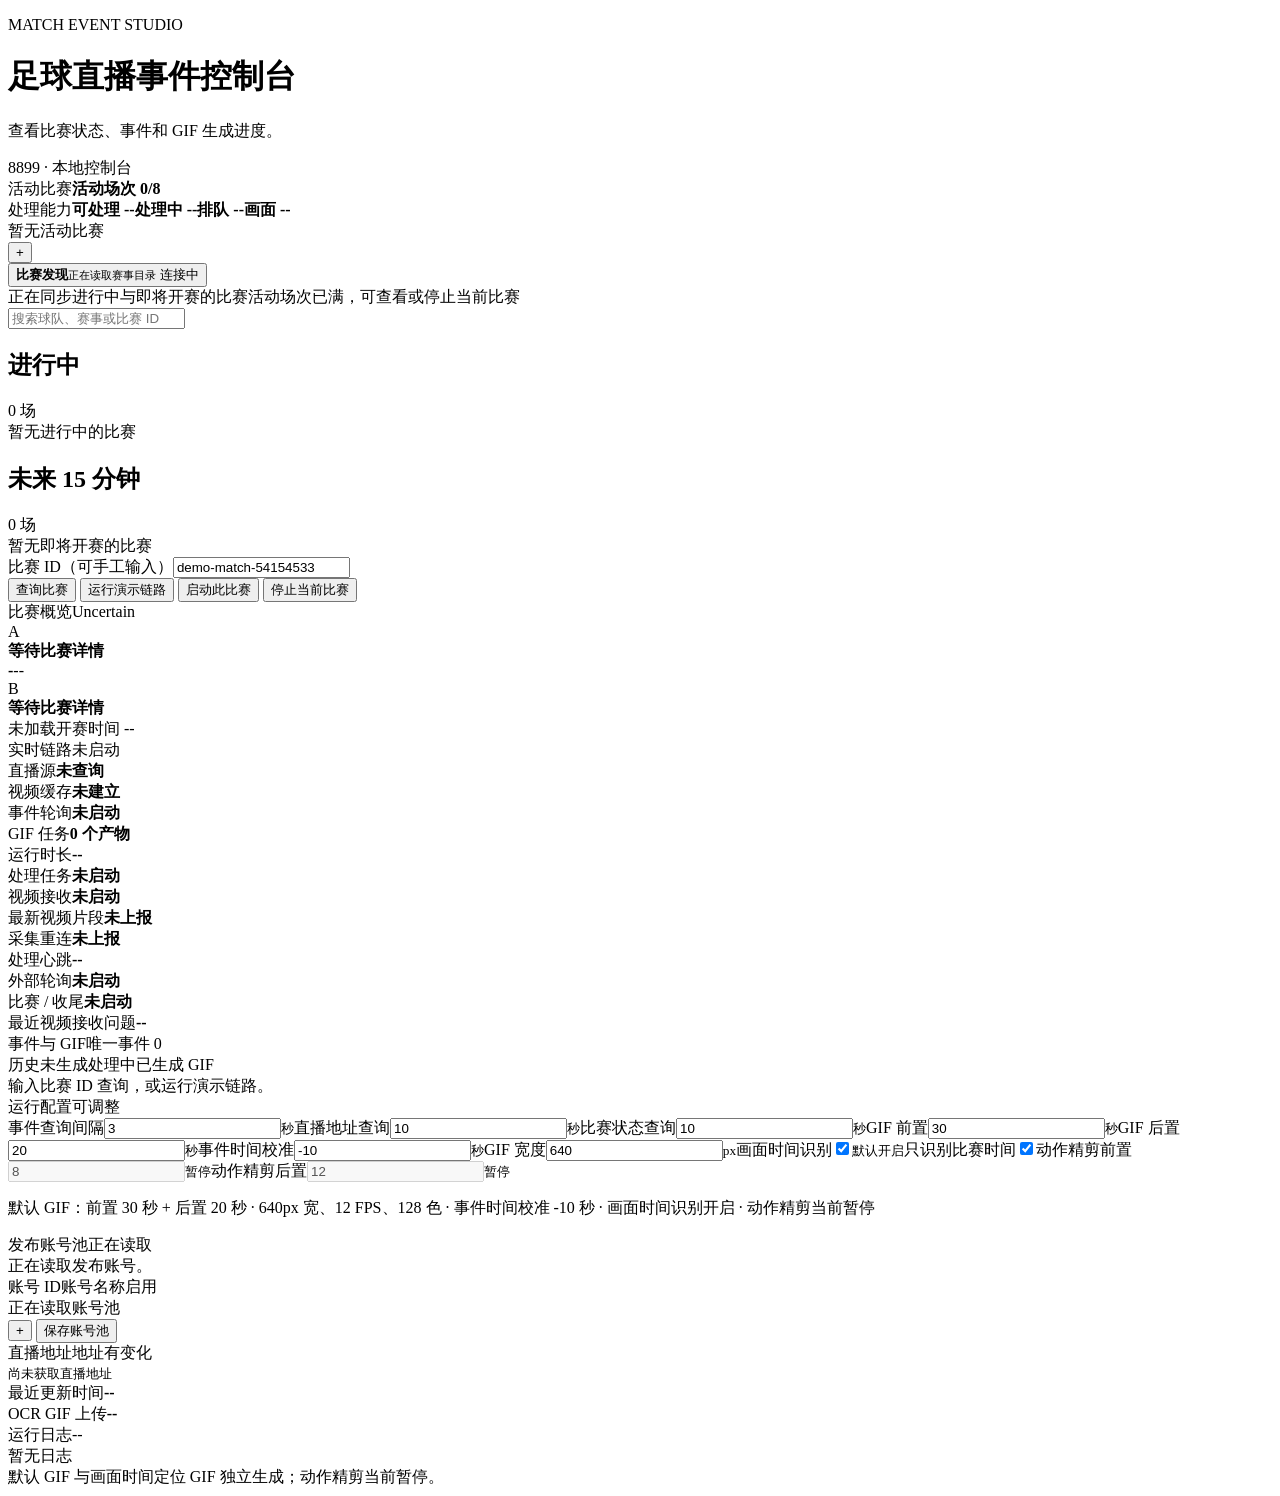
==== commit 6f332449: "Add a search box to the dashboard match discovery panel With dozens of live and upcoming matches the" ====
--- a/dashboard_static/index.html
+++ b/dashboard_static/index.html
@@ -40,6 +40,7 @@
       </button>
       <div id="discovery-body" class="discovery-body">
         <div class="discovery-status-line"><span id="discovery-detail">正在同步进行中与即将开赛的比赛</span><span id="discovery-lock" class="discovery-lock hidden">活动场次已满，可查看或停止当前比赛</span></div>
+        <div class="discovery-search"><input id="discovery-search-input" class="discovery-search-input" type="search" placeholder="搜索球队、赛事或比赛 ID" autocomplete="off" aria-label="搜索比赛"></div>
         <div class="discovery-groups">
           <section class="discovery-group" aria-labelledby="playing-title">
             <div class="discovery-group-head"><h2 id="playing-title">进行中</h2><span id="playing-count">0 场</span></div>
